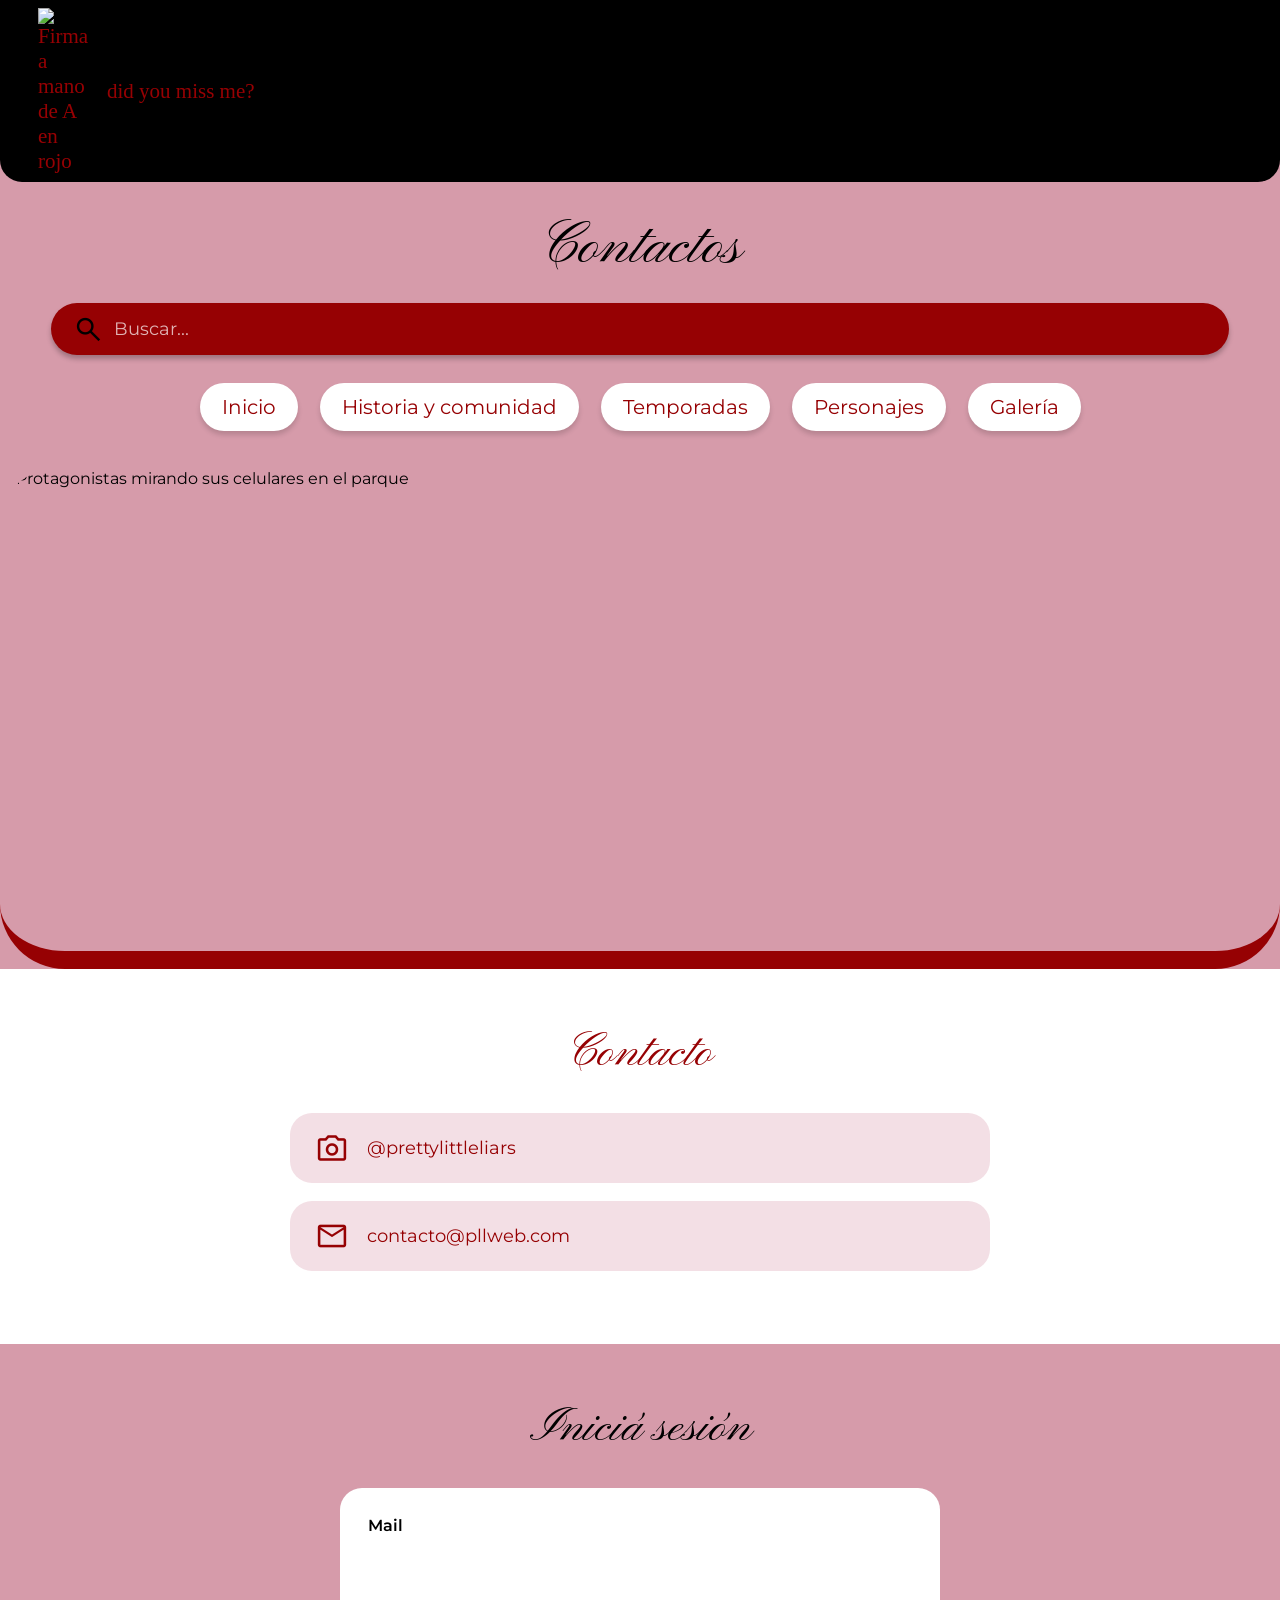
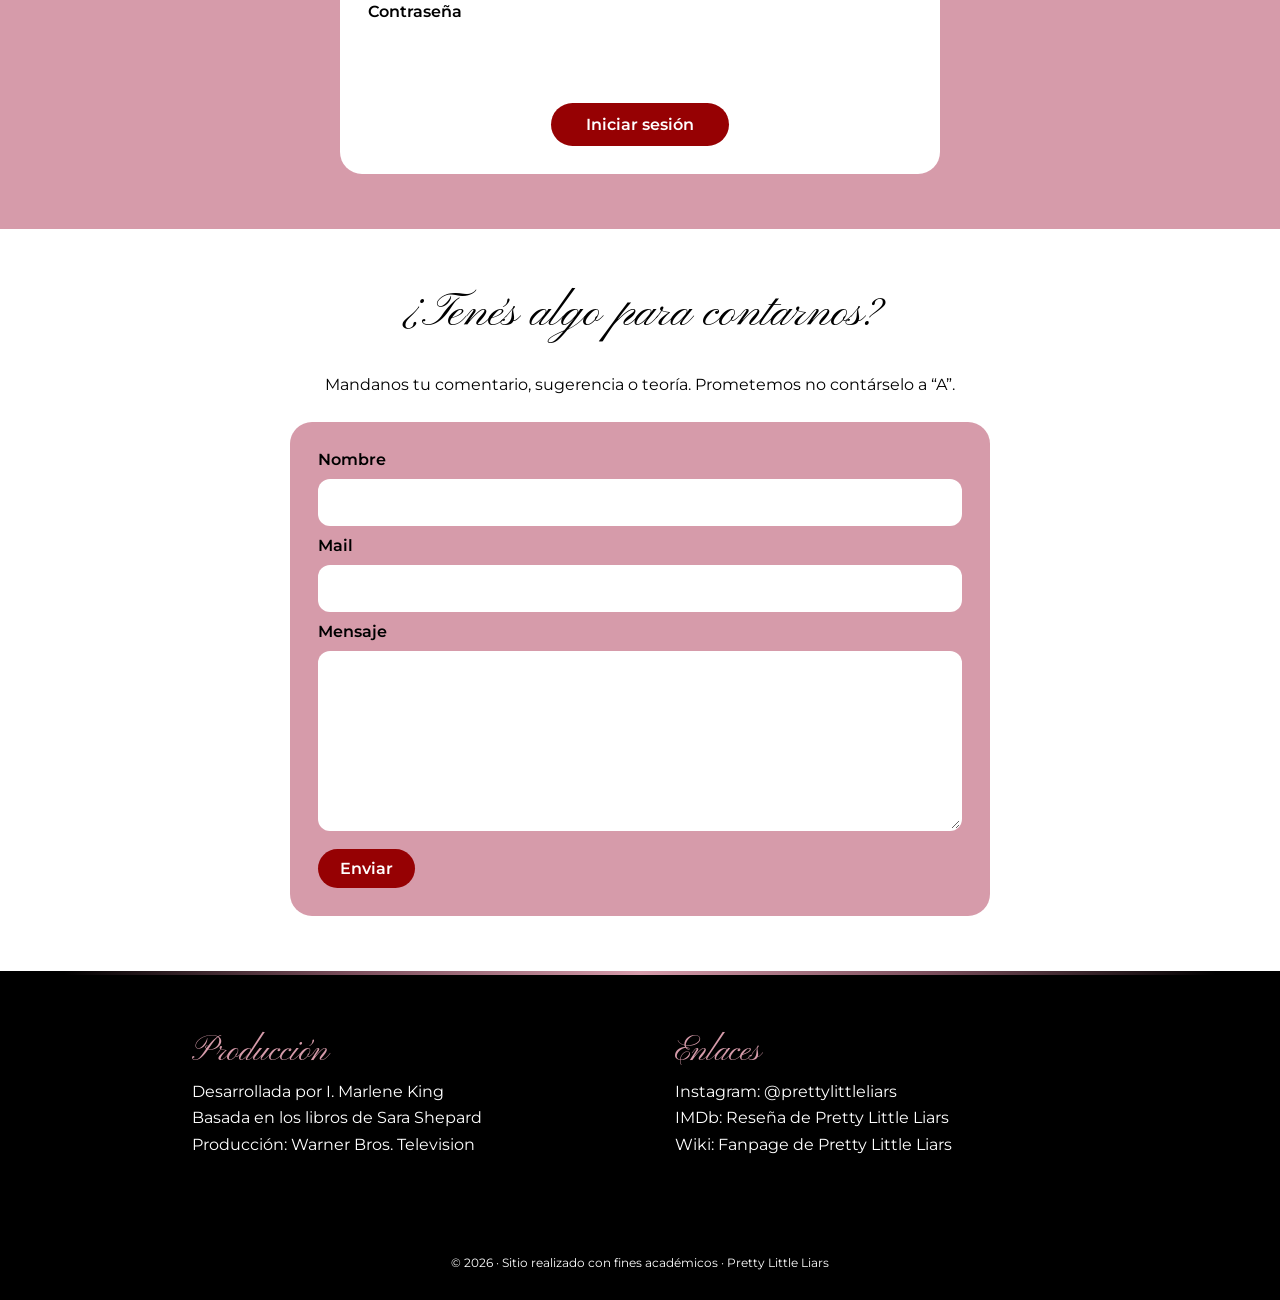
==== contactos.html @ 25467eff "pretty-little-liars-13.9" ====
<!DOCTYPE html>
<html lang="es">
    <head>
        <meta charset="UTF-8">
        <meta name="viewport" content="width=device-width, initial-scale=1">
        <link rel="icon" href="images/prettylittleliars-logo.png">
        <meta
        name="description" content="Pretty Little Liars es una serie de misterio y drama que sigue la historia de un grupo de amigas después de la desaparición de Alison DiLaurentis. Este sitio web reúne información sobre la serie, sus personajes, temporadas y momentos más importantes, permitiendo explorar su historia y universo narrativo de manera dinámica y entretenida. La propuesta busca transmitir la estética misteriosa y juvenil de la serie a través de una navegación intuitiva, recursos visuales e interacción con el usuario.">
        <title>Pretty Little Liars</title>
        <link
        href="https://fonts.googleapis.com/css2?family=Material+Symbols+Outlined" rel="stylesheet" />
        <link 
        href="https://fonts.googleapis.com/css2?family=Montserrat:ital,wght@0,100..900;1,100..900&family=Pinyon+Script&family=Schoolbell&display=swap" rel="stylesheet">
        <link href="https://fonts.googleapis.com/css2?family=Just+Me+Again+Down+Here&family=Montserrat:ital,wght@0,100..900;1,100..900&family=Pinyon+Script&family=Schoolbell&display=swap" rel="stylesheet">
        <link rel="stylesheet" href="style.css">
    </head>
    <body>
        <header>
        <div class="a-bar">
            <img src="images/a-logo.png" alt="Firma a mano de A en rojo">
            <p>did you miss me?</p>
        </div>
        <h1 class="page-title">Contactos</h1>
        <div class="search">
            <span class="material-symbols-outlined">search</span>
            <input type="search" placeholder="Buscar...">
        </div>
        <nav>
            <ul>
                <li><a href="index.html">Inicio</a></li>
                <li><a href="historia-comunidad.html">Historia y comunidad</a></li>
                <li><a href="temporadas.html">Temporadas</a></li>
                <li><a href="personajes.html">Personajes</a></li>
                <li><a href="galeria.html">Galería</a></li>
            </ul>
        </nav>
        <img class="hero hero-contactos" src="images/portada-contacto.png" alt="Protagonistas mirando sus celulares en el parque">
        </header>
            <main>
            <section class="section section-white contacto">
                <h2>Contacto</h2>
                <div class="contacto-dato">
                    <span class="material-symbols-outlined">photo_camera</span>
                    <a href="https://www.instagram.com/prettylittleliars/" target="_blank"> @prettylittleliars
                    </a>
                </div>
                <div class="contacto-dato">
                    <span class="material-symbols-outlined">mail</span>
                    <a href="mailto:contacto@pllweb.com"> contacto@pllweb.com</a>
                </div>
            </section>
            <section class="section section-pink login">
            <h2>Iniciá sesión</h2>
                <form>
                    <label for="email-login">Mail</label>
                    <input type="email" id="email-login" name="email-login" required>
                    <label for="contrasena">Contraseña</label>
                    <input type="password" id="contrasena" name="contrasena" required>
                    <button type="submit">Iniciar sesión</button>
                </form>
        </section>
        <section class="section section-white mensaje">
            <h2>¿Tenés algo para contarnos?</h2>
            <p>Mandanos tu comentario, sugerencia o teoría. Prometemos no contárselo a “A”.</p>
            <form>
                <label for="nombre">Nombre</label>
                <input type="text" id="nombre" name="nombre" required>
                <label for="email">Mail</label>
                <input type="email" id="email" name="email" required>
                <label for="mensaje">Mensaje</label>
                <textarea id="mensaje" name="mensaje" required></textarea>
                <button type="submit">Enviar</button>
            </form>
        </section>
            </main>
            <footer>
            <div class="footer-columna">
                <h4>Producción</h4>
                <p>Desarrollada por I. Marlene King</p>
                <p>Basada en los libros de Sara Shepard</p>
                <p>Producción: Warner Bros. Television</p>
            </div>
            <div class="footer-columna">
                <h4>Enlaces</h4>
                <a href="https://www.instagram.com/prettylittleliars/" target="_blank">Instagram: @prettylittleliars</a>
                <a href="https://www.imdb.com/es-es/title/tt1578873/">IMDb: Reseña de Pretty Little Liars</a>
                <a href="https://prettylittleliars.fandom.com/wiki/Main_Page">Wiki: Fanpage de Pretty Little Liars
                </a>
            </div>
            <p class="copyright">© 2026 · Sitio realizado con fines académicos · Pretty Little Liars</p>
        </footer>
        <script src="script.js"></script>
    </body>
</html>
---- style.css ----
/* ==================================================
   1. VARIABLES
================================================== */

:root {
    --black: #000;
    --white: #fff;
    --red: #960103;
    --pink: #d69baa;
    --light-pink: #f3dfe5;
    --old-pink: #7c4f5d;

    --radius-small: 12px;
    --radius-medium: 22px;
    --radius-large: 38px;

    --page-width: 1280px;

    --padding-section: 55px 70px;
}


/* ==================================================
   2. GENERAL
================================================== */

* {
    box-sizing: border-box;
    margin: 0;
    padding: 0;
}

body {
    max-width: var(--page-width);
    margin: auto;

    background-color: var(--black);

    font-family: "Montserrat", sans-serif;
    color: var(--black);
}

.page-title {
    padding: 28px 20px 18px;
    font-family: "Pinyon Script", cursive;
    font-size: 60px;
    font-weight: 400;
    text-align: center;
}

img {
    display: block;
    max-width: 100%;
}

a {
    color: inherit;
    text-decoration: none;
}

button, input, textarea {
    font: inherit;
}

button {
    border: 0;
    cursor: pointer;
}

main h2, .page-title {
    font-family: "Pinyon Script", cursive;
    font-weight: 400;
}

main h2 {
    font-size: 48px;
    text-align: center;
}

/* ==================================================
   3. COMPONENTES COMUNES
================================================== */


/* ---------- HEADER ---------- */

header {
    background-color: var(--pink);
}


/* barra de A */

.a-bar {
    display: flex;
    align-items: center;
    gap: 14px;

    min-height: 64px;
    padding: 8px 38px;

    background-color: var(--black);

    border-radius: 0 0 var(--radius-medium) var(--radius-medium);

    color: var(--red);

    font-family: "Schoolbell", cursive;
    font-size: 21px;
}

.a-bar img {
    width: 55px;
}


/* ---------- TÍTULO DE PÁGINAS ---------- */

.page-title {
    padding: 28px 20px 18px;

    font-size: 60px;
    text-align: center;
}


/* ---------- BUSCADOR ---------- */

.search {
    display: flex;
    align-items: center;

    width: 92%;
    height: 52px;

    margin: 0 auto 28px;
    padding: 0 22px;

    background-color: var(--red);

    border-radius: 30px;

    box-shadow: 0 4px 5px rgba(0, 0, 0, 0.25);
}

.search span {
    font-size: 31px;
}

.search input {
    width: 100%;
    height: 100%;

    margin-left: 10px;

    border: 0;
    outline: 0;

    background: transparent;

    color: var(--white);
    font-size: 18px;
}

.search input::placeholder {
    color: rgba(255, 255, 255, 0.7);
}


/* ---------- NAVEGACIÓN ---------- */

nav {
    padding-bottom: 38px;
}

nav ul {
    display: flex;
    justify-content: center;
    flex-wrap: wrap;
    gap: 22px;

    list-style: none;
}

nav a {
    display: block;

    padding: 12px 22px;

    background-color: var(--white);
    color: var(--red);

    border-radius: 30px;

    font-size: 20px;

    box-shadow: 0 4px 5px rgba(0, 0, 0, 0.15);
}


/* ---------- PORTADAS ---------- */

.hero {
    width: 100%;
    height: 500px;

    object-fit: cover;

    border-bottom: 18px solid var(--red);
    border-radius: 55px 55px 65px 65px;
}

/* solamente cambia el encuadre */

.hero-index {
    object-position: center 28%;
}

.hero-historia {
    object-position: center;
}


/* ---------- SECCIONES ---------- */

.section {
    padding: var(--padding-section);
}

.section > h2 {
    margin-bottom: 30px;
}

.section-white {
    background-color: var(--white);
}

.section-pink {
    background-color: var(--pink);
}


/* ---------- TARJETAS ---------- */

.card {
    padding: 22px;

    background-color: var(--white);

    border-radius: var(--radius-medium);
}


/* ---------- FORMULARIOS ---------- */

form {
    display: flex;
    flex-direction: column;
    gap: 10px;

    max-width: 700px;
    margin: auto;

    padding: 28px;

    background-color: var(--pink);

    border-radius: var(--radius-medium);
}

form label {
    font-weight: 600;
}

form input,
form textarea {
    width: 100%;

    padding: 12px 14px;

    border: 2px solid transparent;
    border-radius: var(--radius-small);

    background-color: var(--white);

    outline: none;
}

form input:focus,
form textarea:focus {
    border-color: var(--red);
}

form textarea {
    min-height: 140px;
    resize: vertical;
}

form button {
    align-self: flex-start;

    margin-top: 8px;
    padding: 10px 22px;

    background-color: var(--red);
    color: var(--white);

    border-radius: 25px;

    font-weight: 600;
}


/* ==================================================
   4. INDEX
================================================== */


/* logo */

.brand {
    display: flex;
    flex-direction: column;
    align-items: center;

    padding: 30px 0 20px;
}

.brand img {
    width: clamp(330px, 45vw, 570px);
}

.brand h2 {
    margin-top: -18px;

    font-size: 34px;
    font-weight: 500;
}


/* ---------- INTRO ---------- */

.intro {
    position: relative;

    padding: 70px 80px 95px;

    background-color: var(--white);
}

.intro h2 {
    position: relative;
    z-index: 4;

    width: 94%;

    margin: 0 auto 55px;
    padding: 24px 30px;

    background-color: var(--black);
    color: var(--white);

    border-radius: var(--radius-large);

    font-size: 50px;
}

.intro > img:first-of-type {
    position: absolute;
    z-index: 1;

    top: 200px;
    left: 5%;

    width: 90%;
    height: 66%;

    object-fit: cover;

    border-radius: 30px;

    transform: rotate(-4deg);

    box-shadow: 0 8px 15px rgba(0, 0, 0, 0.12);
}

.intro > div,
.intro > p,
.intro > img:last-of-type {
    position: relative;
    z-index: 2;
}

.intro > div {
    display: grid;
    grid-template-columns: 1.15fr 1fr;
    align-items: start;
    gap: 35px;

    width: 86%;

    margin: 0 auto 10px;
}

.intro > div img {
    width: 100%;

    border-radius: 25px;

    transform: rotate(3deg);
}

.intro p {
    width: 82%;

    margin: 0 auto 24px;

    font-family: "Schoolbell", cursive;
    font-size: 27px;
    line-height: 1.25;
}

.intro > div p {
    width: 100%;
}

.intro > p:last-of-type {
    font-family: "Montserrat", sans-serif;
    font-size: 29px;
    font-weight: 600;
}

.intro-signature {
    width: 75px;

    margin: -15px 10% 0 auto;

    transform: rotate(-8deg);
}


/* ---------- THE LIARS ---------- */

.liars {
    position: relative;

    display: grid;
    grid-template-columns: repeat(2, 220px);
    justify-content: center;
    gap: 18px;

    padding: 30px 50px 45px;

    margin-bottom: 220px;

    background-color: var(--black);

    border-radius: 45px;
}

.liars h2 {
    grid-column: 1 / -1;

    margin-bottom: 5px;

    color: var(--white);

    font-size: 52px;
}

.liar-card {
    overflow: hidden;

    width: 220px;

    background-color: var(--red);

    border-radius: 18px;
}

.liar-card img {
    width: 100%;
    height: 220px;

    object-fit: cover;

    border: 5px solid var(--red);
    border-radius: 18px 18px 12px 12px;
}

.liar-card p {
    padding: 3px 5px 6px;

    text-align: center;
    text-transform: uppercase;

    font-size: 18px;
    font-weight: 600;
}

.liar-card.alison {
    position: absolute;

    grid-column: 1 / -1;
    justify-self: center;

    bottom: -220px;

    z-index: 3;
}

.liars::after {
    content: "";

    position: absolute;

    left: 50%;
    bottom: -230px;

    width: 290px;
    height: 240px;

    transform: translateX(-50%);

    background-color: var(--black);

    border-radius: 0 0 45px 45px;

    z-index: 1;
}


/* ---------- GALERÍA INDEX ---------- */

.gallery {
    position: relative;

    width: 88%;

    margin: auto;
    padding: 22px 30px 45px;

    background-color: var(--pink);
}

.gallery h2 {
    padding: 12px 18px;

    background-color: var(--black);
    color: var(--white);

    font-family: "Montserrat", sans-serif;
    font-size: 30px;
}

.gallery h2 span {
    color: var(--red);
}

.gallery-track {
    display: flex;
    gap: 18px;

    margin-top: 15px;
    padding: 12px;

    overflow-x: hidden;

    background-color: var(--white);

    border-radius: 0 0 20px 20px;

    scroll-behavior: smooth;
}

.gallery-track img {
    flex: 0 0 calc(50% - 9px);

    height: 315px;

    object-fit: cover;

    border-radius: 18px;
}

.gallery-track img.vertical {
    object-fit: contain;

    background-color: var(--black);
}

.gallery-btn {
    position: absolute;
    z-index: 5;

    top: 54%;

    display: flex;
    align-items: center;
    justify-content: center;

    width: 65px;
    height: 65px;

    background-color: var(--white);

    border-radius: 50%;

    color: var(--black);
}

.gallery-btn span {
    font-size: 55px;
}

.previous {
    left: 2px;
}

.next {
    right: 2px;
}


/* ---------- MENSAJE A ---------- */

.a-message {
    width: fit-content;

    margin: 80px auto 5px;

    color: var(--red);

    font-family: "Schoolbell", cursive;
    font-size: 28px;
    font-weight: 400;

    transform: rotate(-7deg);
}

.a-signature {
    width: 55px;

    margin: 0 auto 70px;

    transform: rotate(-7deg);
}


/* ==================================================
   5. HISTORIA Y COMUNIDAD
================================================== */

/* historia */

.historia {
    background-color: var(--black);
}

.historia > div {
    display: grid;
    grid-template-columns: 0.9fr 1.4fr;
    gap: 40px;
    align-items: start;
    padding: 30px;
    background-color: var(--light-pink);
    border-radius: var(--radius-medium);
}

.historia img {
    width: 100%;
    height: 100%;

    object-fit: cover;

    border-radius: var(--radius-small);
}

.historia p {
    margin-bottom: 14px;
    font-size: 18px;
    line-height: 1.55;
    color: var(--red);
}

.historia h2{
    color: var(--red);
}


/* curiosidades */

.curiosidad {
    display: grid;
    grid-template-columns: 1.4fr 0.8fr;
    gap: 24px;

    align-items: center;

    margin-bottom: 22px;
}

.curiosidad h3 {
    margin-bottom: 8px;

    color: var(--red);

    font-size: 21px;
}

.curiosidad p {
    line-height: 1.5;
}

.curiosidad img {
    grid-column: 2;
    grid-row: 1 / 3;

    width: 100%;
    height: 180px;

    object-fit: cover;

    border-radius: var(--radius-small);
}


/* reseñas */

.resena {
    margin-bottom: 18px;

    background-color: var(--light-pink);
    color: var(--black);

    border-left: 6px solid var(--red);
}

.resena > p:first-child {
    margin-bottom: 4px;

    color: var(--red);

    font-size: 14px;
    font-weight: 600;
}

.resena h3 {
    margin-bottom: 8px;

    font-size: 20px;
}

.resena > p:last-child {
    line-height: 1.5;
}

.comunidad {
    position: relative;
    margin-top: -35px;
    padding-top: 70px;
    background-color: var(--black);
    color: var(--white);
    border-radius: 45px 45px 0 0;
}

.comunidad h2 {
    color: var(--pink);
}

.comunidad > h3 {
    margin: 35px 0 18px;
    font-family: "Pinyon Script", cursive;
    font-size: 40px;
    font-weight: 400;
    text-align: center;
}

/* ==================================================
   PERSONAJES
================================================== */

.hero-personajes {
    object-position: center 35%;
}



/* personajes principales */
.principales{
    background-color: var(--light-pink);
    
}

.personajes-grid {
    display: grid;
    grid-template-columns: repeat(2, 1fr);
    gap: 25px;

    max-width: 850px;
    margin: auto;
}

.personaje-card{
    background-color: var(--pink);
}

.personaje-card img {
    width: 100%;
    height: 260px;
    object-fit: cover;

    border-radius: var(--radius-small);
}

.principales h2{
    color: var(--red);
    background-color: var(--pink);
    border-radius: 35px;
    padding: 8px 20px;
}

.personaje-card h3, .secundario-card h3, .romance-card h3 {
    margin: 12px 0 8px;
    color: var(--red);
}

.personaje-card p, .secundario-card p {
    line-height: 1.45;
}

.alison-card {
    grid-column: 1 / 3;
    justify-self: center;
    width: 50%;
}


/* personajes secundarios */

.carrusel-personajes {
    position: relative;
    display: flex;
    align-items: center;
}

.secundarios-track {
    display: flex;
    gap: 20px;
    width: 100%;
    overflow: hidden;
    scroll-behavior: smooth;
}

.secundario-card {
    flex: 0 0 calc(33.33% - 14px);
}

.secundario-card img {
    width: 100%;
    height: 200px;
    object-fit: cover;
    border-radius: var(--radius-small);
}

.personaje-btn {
    position: absolute;
    z-index: 2;
    width: 45px;
    height: 45px;
    background-color: var(--black);
    color: var(--white);
    border-radius: 50%;
}

.personaje-btn span {
    font-size: 32px;
}

.anterior {
    left: -20px;
}

.siguiente {
    right: -20px;
}


/* romances */
.romances{
background-color: var(--light-pink);
}

.romances-grid {
    display: grid;
    grid-template-columns: repeat(2, 1fr);
    gap: 22px;

    max-width: 850px;
    margin: auto;
}

.romance-card{
    background-color: var(--black);
}

.romance-card img {
    width: 100%;
    height: 230px;

    object-fit: cover;

    border-radius: var(--radius-small);
}

.romance-card h3 {
    text-align: center;
}

.romances h2{
    color: var(--red);
}

/* ==================================================
   TEMPORADAS
================================================== */

.hero-temporadas {
    object-position: center 35%;
}


/* INTRO */

.intro-temporadas {
    text-align: center;
    color: var(--pink);
}

.intro-temporadas p {
    max-width: 700px;
    margin: auto;

    font-size: 18px;
    line-height: 1.5;
}


/* LISTA DE TEMPORADAS */

.temporadas-lista {
    display: grid;
    grid-template-columns: repeat(2, 1fr);
    gap: 28px;
}

.temporada-card {
    display: grid;
    grid-template-columns: 180px 1fr;
    gap: 20px;

    align-content: start;
}

.temporada-card img {
    grid-row: 1 / 9;

    width: 100%;
    height: 260px;

    object-fit: cover;

    border-radius: var(--radius-small);
}

.temporada-card h3 {
    color: var(--red);

    font-size: 24px;
}

.temporada-card h4 {
    margin-top: 10px;

    color: var(--red);

    font-size: 17px;
}

.temporada-card p {
    line-height: 1.45;
}

.temporada-card:last-child {
    grid-column: 1 / -1;
    justify-self: center;
    width: calc(50% - 14px);
}

/* VOTACIÓN */

.votacion {
    background-color: var(--black);
    color: var(--white);

    text-align: center;
}

.votacion h2 {
    color: var(--pink);
}

.votacion > p {
    margin-bottom: 25px;

    font-size: 18px;
}

.votacion-form {
    display: grid;
    grid-template-columns: repeat(4, 1fr);
    gap: 12px;

    max-width: 850px;

    background-color: transparent;
}

.votacion-form label {
    display: flex;
    align-items: center;
    justify-content: center;
    gap: 8px;

    padding: 14px 10px;

    background-color: var(--light-pink);
    color: var(--black);

    border-radius: var(--radius-medium);

    cursor: pointer;
}

.votacion-form input[type="radio"] {
    width: auto;
}

.votacion-form button {
    grid-column: 1 / -1;

    justify-self: center;

    margin-top: 10px;
}

.mensaje-voto {
    display: none;
    margin-top: 25px;

    color: var(--pink);
    text-align: center;
    font-size: 18px;
}

.mensaje-voto span {
    font-family: "Schoolbell", cursive;
    color: var(--red);
    font-size: 24px;
}

/* ==================================================
   CONTACTOS
================================================== */

.hero-contactos {
    object-position: center 35%;
}


/* ---------- DATOS DE CONTACTO ---------- */

.contacto {
    text-align: center;
    color: var(--red);
}

.contacto-dato {
    display: flex;
    align-items: center;
    gap: 18px;

    max-width: 700px;
    margin: 0 auto 18px;
    padding: 18px 25px;

    background-color: var(--light-pink);

    border-radius: var(--radius-medium);
}

.contacto-dato span {
    color: var(--red);
    font-size: 34px;
}

.contacto-dato a {
    font-size: 18px;
}


/* ---------- INICIO DE SESIÓN ---------- */

.login form {
    max-width: 600px;

    background-color: var(--white);
}

.login form button {
    align-self: center;

    margin-top: 15px;

    padding: 12px 35px;
}



/* ---------- MENSAJE ---------- */

.mensaje > p {
    max-width: 700px;

    margin: 0 auto 25px;

    text-align: center;
    line-height: 1.5;
}

.mensaje form {
    max-width: 700px;
}

.mensaje textarea {
    min-height: 180px;
}

/* ==================================================
   GALERÍA
================================================== */

.hero-galeria {
    object-position: center 35%;
}

/* secciones */


/* títulos */
.galeria {
    background-color: var(--pink);
}
.galeria-seccion h2 {
    width: fit-content;
    margin: 0 auto 30px;
    padding: 8px 25px;
    background-color: var(--light-pink);
    border-radius: 30px;
    color: var(--black);
}

/* carrusel */

.carrusel-galeria {
    position: relative;

    max-width: 1050px;
    margin: auto;
    padding: 22px;

    background-color: var(--light-pink);

    border-radius: var(--radius-large);
}

.galeria-pista {
    display: flex;
    gap: 18px;

    overflow-x: hidden;
    scroll-behavior: smooth;

    border-radius: var(--radius-medium);
}

.galeria-pista img {
    flex: 0 0 calc(33.33% - 12px);

    height: 280px;

    object-fit: cover;

    border-radius: var(--radius-medium);
}

.portadas-galeria .galeria-pista img {
    flex: 0 0 calc(25% - 14px);

    height: 360px;

    object-fit: contain;

    background-color: var(--black);
}

/* flechas */

.galeria-flecha {
    position: absolute;
    top: 50%;

    z-index: 3;

    display: flex;
    align-items: center;
    justify-content: center;

    width: 48px;
    height: 48px;

    transform: translateY(-50%);

    background-color: var(--black);
    color: var(--white);

    border-radius: 50%;
}

.galeria-flecha span {
    font-size: 32px;
}

.anterior-galeria {
    left: -24px;
}

.siguiente-galeria {
    right: -24px;
}

/* ==================================================
   6. FOOTER
================================================== */

footer {
    position: relative;

    display: grid;
    grid-template-columns: 1fr 1fr;
    gap: 70px;

    padding: 60px 15% 30px;

    background-color: var(--black);
    color: var(--white);
}

footer::before {
    content: "";

    position: absolute;
    top: 0;
    left: 5%;

    width: 90%;
    height: 4px;

    background: linear-gradient(
        90deg,
        transparent,
        var(--old-pink),
        var(--pink),
        var(--old-pink),
        transparent
    );
}

.footer-columna h4 {
    margin-bottom: 8px;

    color: var(--pink);

    font-family: "Pinyon Script", cursive;
    font-size: 34px;
    font-weight: 400;
}

.footer-columna p,
.footer-columna a {
    display: block;

    margin-bottom: 4px;

    line-height: 1.4;
}

.copyright {
    grid-column: 1 / -1;

    margin-top: 25px;

    text-align: center;
    font-size: 12px;
}

/* ==================================================
   7. RESPONSIVE
================================================== */

@media (max-width: 900px) {

    .page-title {
        font-size: 44px;
    }

    nav ul {
        gap: 8px;
    }

    nav a {
        padding: 8px 12px;

        font-size: 13px;
    }

    .hero {
        height: 320px;
    }

    .section {
        padding: 40px 25px;
    }

    main h2 {
        font-size: 34px;
    }

    .historia > div,
    .curiosidad {
        grid-template-columns: 1fr;
    }

    .historia img,
    .curiosidad img {
        height: 230px;
    }

    .curiosidad img {
        grid-column: auto;
        grid-row: auto;
    }

    .gallery-track img {
        height: 240px;
    }

    footer {
        padding: 45px 35px 25px;
    }

    .personajes-grid, .romances-grid {
    grid-template-columns: 1fr;
    }

    .alison-card {
        grid-column: auto;
        width: 100%;
    }

    .secundario-card {
        flex: 0 0 calc(50% - 10px);
    }

    .temporadas-lista {
        grid-template-columns: 1fr;
    }

    .temporada-card {
        grid-template-columns: 140px 1fr;
    }

    .temporada-card img {
        height: 220px;
    }

    .votacion-form {
        grid-template-columns: repeat(2, 1fr);
    }

    .galeria-pista img {
        flex: 0 0 calc(50% - 9px);
        height: 220px;
    }

    .galeria-flecha {
        width: 40px;
        height: 40px;
    }

    .anterior-galeria {
        left: -15px;
    }

    .siguiente-galeria {
        right: -15px;
    }
}
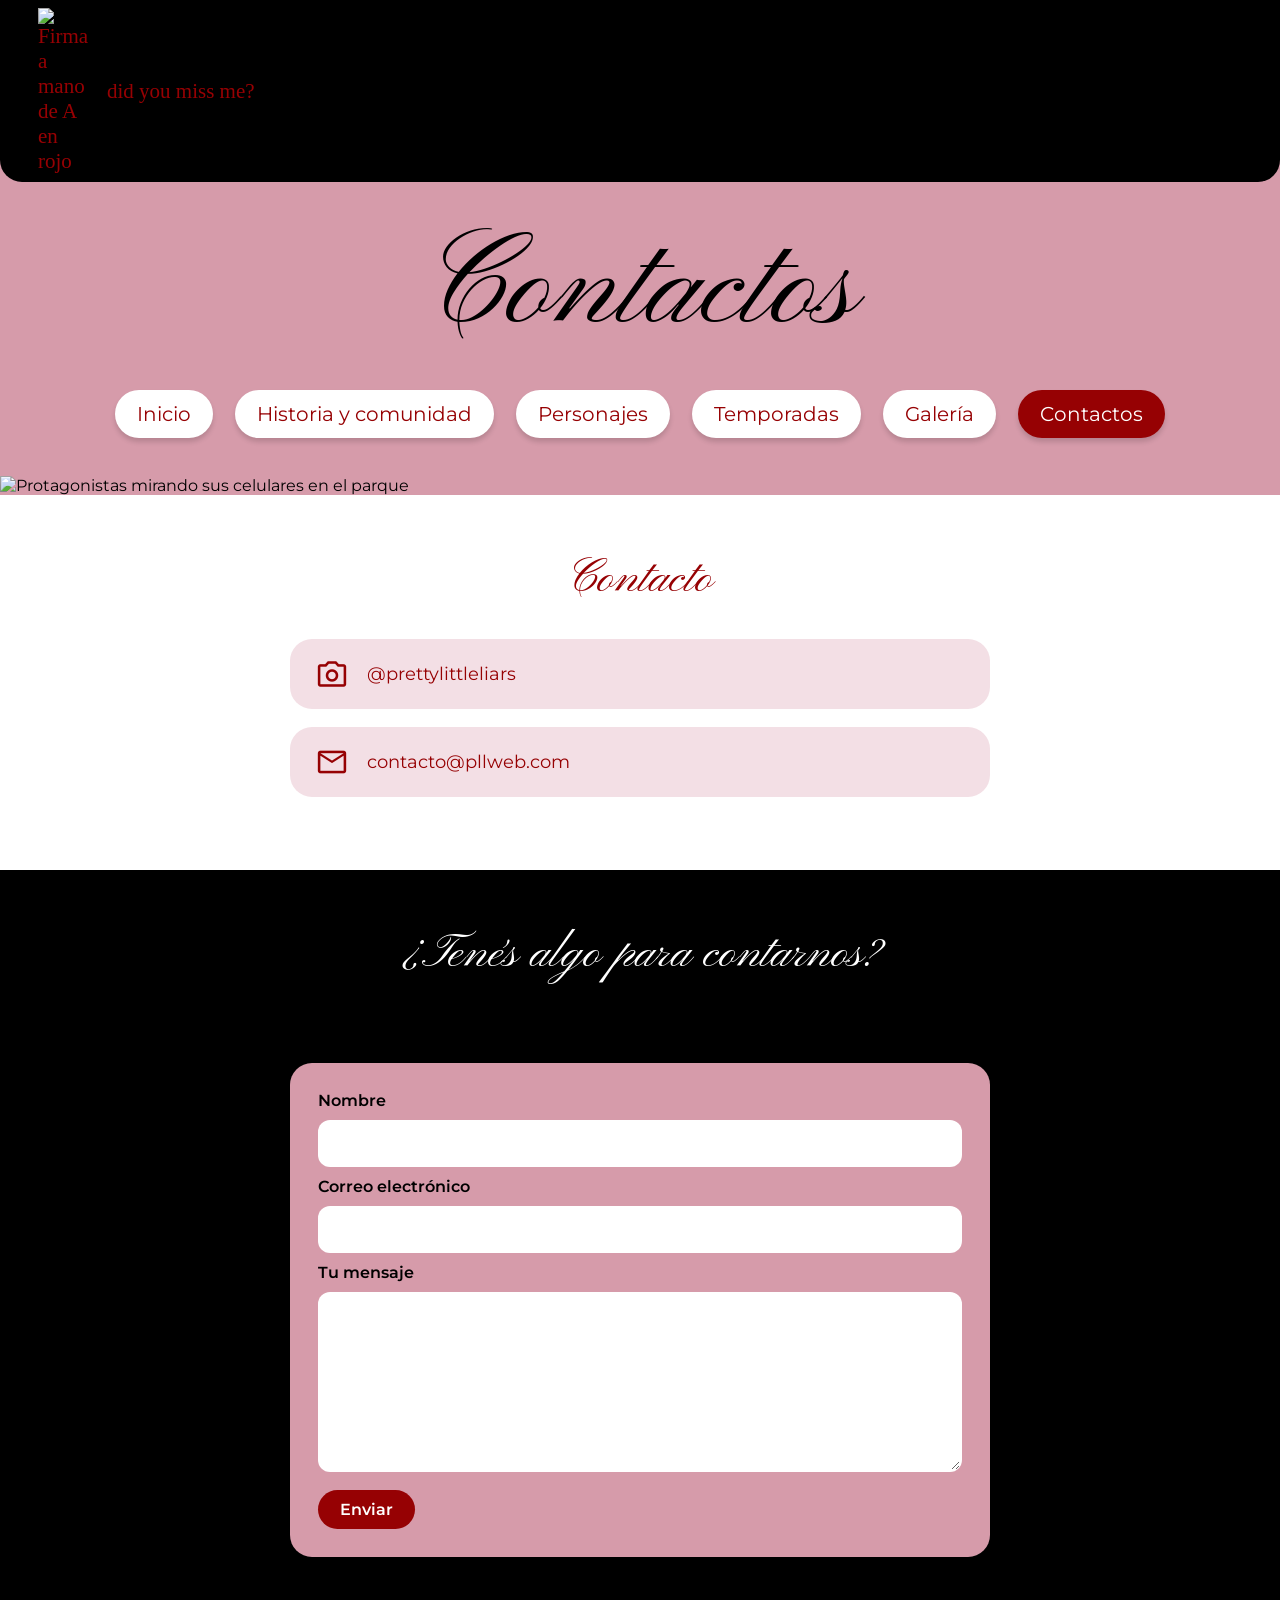
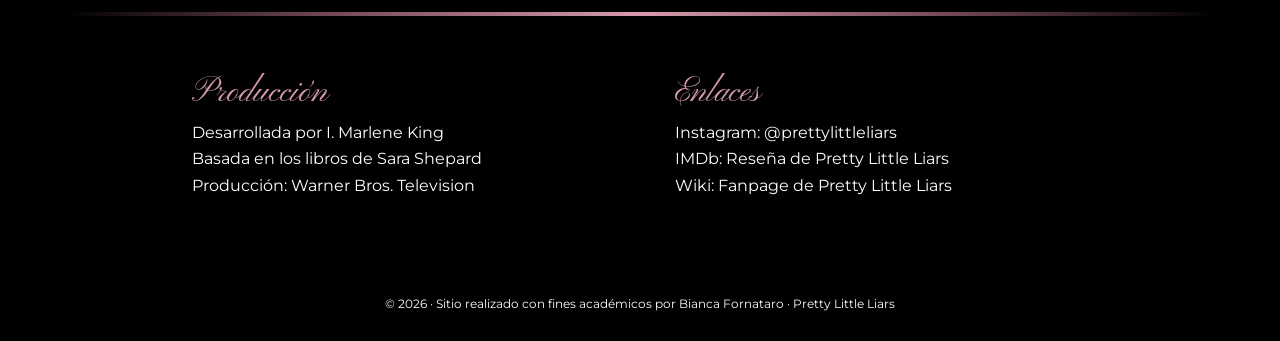
==== commit dcd34bb7: "version-26-09" ====
--- a/contactos.html
+++ b/contactos.html
@@ -21,23 +21,20 @@
             <p>did you miss me?</p>
         </div>
         <h1 class="page-title">Contactos</h1>
-        <div class="search">
-            <span class="material-symbols-outlined">search</span>
-            <input type="search" placeholder="Buscar...">
-        </div>
         <nav>
             <ul>
                 <li><a href="index.html">Inicio</a></li>
                 <li><a href="historia-comunidad.html">Historia y comunidad</a></li>
+                <li><a href="personajes.html">Personajes</a></li>
                 <li><a href="temporadas.html">Temporadas</a></li>
-                <li><a href="personajes.html">Personajes</a></li>
                 <li><a href="galeria.html">Galería</a></li>
+                <li><a class="active" href="contactos.html">Contactos</a></li>
             </ul>
         </nav>
         <img class="hero hero-contactos" src="images/portada-contacto.png" alt="Protagonistas mirando sus celulares en el parque">
         </header>
             <main>
-            <section class="section section-white contacto">
+            <section class="section contacto section-white">
                 <h2>Contacto</h2>
                 <div class="contacto-dato">
                     <span class="material-symbols-outlined">photo_camera</span>
@@ -49,29 +46,31 @@
                     <a href="mailto:contacto@pllweb.com"> contacto@pllweb.com</a>
                 </div>
             </section>
-            <section class="section section-pink login">
-            <h2>Iniciá sesión</h2>
+            <section class="section mensaje">
+                <h2>¿Tenés algo para contarnos?</h2>
+                <p>Mandanos tu comentario, sugerencia o teoría. Prometemos no contárselo a “A”.</p>
                 <form>
-                    <label for="email-login">Mail</label>
-                    <input type="email" id="email-login" name="email-login" required>
-                    <label for="contrasena">Contraseña</label>
-                    <input type="password" id="contrasena" name="contrasena" required>
-                    <button type="submit">Iniciar sesión</button>
-                </form>
-        </section>
-        <section class="section section-white mensaje">
-            <h2>¿Tenés algo para contarnos?</h2>
-            <p>Mandanos tu comentario, sugerencia o teoría. Prometemos no contárselo a “A”.</p>
-            <form>
                 <label for="nombre">Nombre</label>
                 <input type="text" id="nombre" name="nombre" required>
-                <label for="email">Mail</label>
-                <input type="email" id="email" name="email" required>
-                <label for="mensaje">Mensaje</label>
+                <label for="email">Correo electrónico</label>
+                <input
+                    type="email"
+                    id="email"
+                    name="email"
+                    required>
+                <label for="mensaje">Tu mensaje</label>
                 <textarea id="mensaje" name="mensaje" required></textarea>
                 <button type="submit">Enviar</button>
             </form>
-        </section>
+            </section>
+            <div class="mensaje-formulario" id="mensaje-formulario">
+                <div class="mensaje-formulario-contenido">
+                    <span class="mensaje-a">-A</span>
+                    <h3>Mensaje enviado</h3>
+                    <p id="texto-mensaje"></p>
+                    <button type="button" id="cerrar-mensaje">Aceptar</button>
+                </div>
+            </div>
             </main>
             <footer>
             <div class="footer-columna">
@@ -87,7 +86,7 @@
                 <a href="https://prettylittleliars.fandom.com/wiki/Main_Page">Wiki: Fanpage de Pretty Little Liars
                 </a>
             </div>
-            <p class="copyright">© 2026 · Sitio realizado con fines académicos · Pretty Little Liars</p>
+            <p class="copyright">© 2026 · Sitio realizado con fines académicos por Bianca Fornataro · Pretty Little Liars</p>
         </footer>
         <script src="script.js"></script>
     </body>
--- a/style.css
+++ b/style.css
@@ -43,7 +43,7 @@
 .page-title {
     padding: 28px 20px 18px;
     font-family: "Pinyon Script", cursive;
-    font-size: 60px;
+    font-size: 100px;
     font-weight: 400;
     text-align: center;
 }
@@ -119,7 +119,7 @@
 .page-title {
     padding: 28px 20px 18px;
 
-    font-size: 60px;
+    font-size: 130px;
     text-align: center;
 }
 
@@ -197,19 +197,32 @@
     box-shadow: 0 4px 5px rgba(0, 0, 0, 0.15);
 }
 
+nav ul li a.active {
+    background-color:var(--red) !important;
+    color: white !important;
+}
 
 /* ---------- PORTADAS ---------- */
 
 .hero {
     width: 100%;
-    height: 500px;
+    height: 100%;
 
     object-fit: cover;
-
-    border-bottom: 18px solid var(--red);
-    border-radius: 55px 55px 65px 65px;
-}
-
+    object-position: center 28%;
+
+    animation: zoomHero 6s ease-out forwards;
+}
+
+@keyframes zoomHero {
+    from {
+        transform: scale(1.08);
+    }
+
+    to {
+        transform: scale(1);
+    }
+}
 /* solamente cambia el encuadre */
 
 .hero-index {
@@ -220,6 +233,17 @@
     object-position: center;
 }
 
+.hero-container {
+    width: 100%;
+    height: 500px;
+
+    overflow: hidden;
+
+    border-bottom: 18px solid var(--red);
+    border-radius: 0 0 65px 65px;
+
+    background-color: transparent;
+}
 
 /* ---------- SECCIONES ---------- */
 
@@ -310,6 +334,91 @@
     font-weight: 600;
 }
 
+/* MENSAJE FORMULARIO */
+
+.mensaje-formulario {
+    position: fixed;
+    inset: 0;
+    z-index: 9999;
+
+    display: none;
+    align-items: center;
+    justify-content: center;
+
+    background-color: rgba(0, 0, 0, 0.65);
+}
+
+.mensaje-formulario.activo {
+    display: flex;
+}
+
+.mensaje-formulario-contenido {
+    position: relative;
+
+    width: 450px;
+    padding: 40px;
+
+    background-color: var(--white);
+
+    border: 4px solid var(--pink);
+    border-radius: 25px;
+
+    text-align: center;
+
+    box-shadow: 0 10px 35px rgba(0, 0, 0, 0.4);
+}
+
+.mensaje-formulario-contenido h3 {
+    margin-bottom: 15px;
+
+    color: var(--red);
+
+    font-family: "Pinyon Script", cursive;
+    font-size: 42px;
+}
+
+.mensaje-formulario-contenido p {
+    margin-bottom: 25px;
+
+    color: var(--black);
+
+    font-family: "Montserrat", sans-serif;
+    font-size: 18px;
+}
+
+.mensaje-formulario-contenido button {
+    padding: 12px 30px;
+
+    background-color: var(--red);
+    color: var(--white);
+
+    border: none;
+    border-radius: 25px;
+
+    font-family: "Montserrat", sans-serif;
+    font-size: 16px;
+    font-weight: 600;
+
+    cursor: pointer;
+}
+
+.mensaje-formulario-contenido button:hover {
+    background-color: var(--black);
+}
+
+.mensaje-a {
+    position: absolute;
+
+    right: 25px;
+    bottom: 15px;
+
+    color: var(--red);
+
+    font-family: "Schoolbell", cursive;
+    font-size: 25px;
+
+    transform: rotate(-10deg);
+}
 
 /* ==================================================
    4. INDEX
@@ -339,105 +448,118 @@
 
 
 /* ---------- INTRO ---------- */
-
 .intro {
     position: relative;
-
     padding: 70px 80px 95px;
-
-    background-color: var(--white);
-}
-
+   
+}
+
+/* TÍTULO */
 .intro h2 {
     position: relative;
-    z-index: 4;
-
-    width: 94%;
-
-    margin: 0 auto 55px;
-    padding: 24px 30px;
-
-    background-color: var(--black);
-    color: var(--white);
-
-    border-radius: var(--radius-large);
-
-    font-size: 50px;
-}
-
-.intro > img:first-of-type {
+    z-index: 5;
+    width: 72%;
+    margin: 0 auto -18px;
+    padding: 16px 25px;
+
+    background-color: var(--red);
+    color: var(--black);
+
+    font-family: "Pinyon Script", cursive;
+    font-size: 48px;
+    font-weight: 400;
+    text-align: center;
+
+    border-radius: 35px;
+
+    transform: rotate(-1deg);
+}
+
+/* PAPEL */
+.intro .paper-bg {
     position: absolute;
     z-index: 1;
 
-    top: 200px;
-    left: 5%;
-
-    width: 90%;
-    height: 66%;
+    top: 85px;
+    left: 4%;
+
+    width: 92%;
+    height: calc(100% - 70px);
 
     object-fit: cover;
 
-    border-radius: 30px;
-
-    transform: rotate(-4deg);
-
-    box-shadow: 0 8px 15px rgba(0, 0, 0, 0.12);
-}
-
+    border-radius: 18px;
+
+    transform: rotate(-1.5deg);
+
+    box-shadow: 0 10px 20px rgba(0,0,0,.15);
+}
+
+/* TODO EL CONTENIDO ARRIBA DEL PAPEL */
 .intro > div,
 .intro > p,
-.intro > img:last-of-type {
+.intro-signature {
     position: relative;
-    z-index: 2;
-}
-
+    z-index: 3;
+}
+
+/* PRIMER BLOQUE */
 .intro > div {
     display: grid;
-    grid-template-columns: 1.15fr 1fr;
-    align-items: start;
-    gap: 35px;
-
-    width: 86%;
-
-    margin: 0 auto 10px;
-}
-
+    grid-template-columns: 1fr 1fr;
+    align-items: center;
+    gap: 45px;
+
+    width: 78%;
+    margin: 0 auto;
+    padding-top: 65px;
+}
+
+/* TEXTO */
+.intro p {
+    font-family: "Schoolbell", cursive;
+    font-size: 25px;
+    line-height: 1.35;
+}
+
+/* FOTO DEL DIARIO */
 .intro > div img {
     width: 100%;
 
-    border-radius: 25px;
+    border: 7px solid white;
+
+    box-shadow: 0 7px 15px rgba(0,0,0,.25);
 
     transform: rotate(3deg);
 }
 
-.intro p {
-    width: 82%;
-
-    margin: 0 auto 24px;
-
-    font-family: "Schoolbell", cursive;
-    font-size: 27px;
-    line-height: 1.25;
-}
-
-.intro > div p {
-    width: 100%;
-}
-
-.intro > p:last-of-type {
+/* SEGUNDO TEXTO */
+.intro > p:nth-of-type(1) {
+    width: 76%;
+    margin: 25px auto 15px;
+
+    transform: rotate(.3deg);
+}
+
+/* PREGUNTA FINAL */
+.intro > p:nth-of-type(2) {
+    width: 76%;
+    margin: 25px auto 0;
+
     font-family: "Montserrat", sans-serif;
-    font-size: 29px;
+    font-size: 25px;
     font-weight: 600;
 }
 
+/* FIRMA DE A */
 .intro-signature {
+    display: block;
+
     width: 75px;
-
-    margin: -15px 10% 0 auto;
-
-    transform: rotate(-8deg);
-}
-
+    margin: -5px 10% 0 auto;
+
+    transform: rotate(-12deg);
+}
 
 /* ---------- THE LIARS ---------- */
 
@@ -445,101 +567,79 @@
     position: relative;
 
     display: grid;
-    grid-template-columns: repeat(2, 220px);
-    justify-content: center;
-    gap: 18px;
-
-    padding: 30px 50px 45px;
-
-    margin-bottom: 220px;
+    grid-template-columns: repeat(6, 1fr);
+    gap: 22px;
+
+    width: 100%;
+    padding: 35px 110px 60px;
 
     background-color: var(--black);
-
-    border-radius: 45px;
 }
 
 .liars h2 {
     grid-column: 1 / -1;
 
-    margin-bottom: 5px;
+    margin-bottom: 15px;
 
     color: var(--white);
 
-    font-size: 52px;
-}
-
+    text-align: center;
+    font-family: "Pinyon Script", cursive;
+    font-size: 55px;
+    font-weight: 400;
+}
+
+/* ARIA, EMILY Y HANNA */
 .liar-card {
+    grid-column: span 2;
+
+    width: 100%;
     overflow: hidden;
 
-    width: 220px;
-
     background-color: var(--red);
-
-    border-radius: 18px;
+    border-radius: 20px;
 }
 
 .liar-card img {
     width: 100%;
-    height: 220px;
+    height: 290px;
 
     object-fit: cover;
 
     border: 5px solid var(--red);
-    border-radius: 18px 18px 12px 12px;
+    border-radius: 20px 20px 10px 10px;
 }
 
 .liar-card p {
-    padding: 3px 5px 6px;
+    padding: 6px 5px 9px;
 
     text-align: center;
+    font-size: 19px;
+    font-weight: 600;
     text-transform: uppercase;
-
-    font-size: 18px;
-    font-weight: 600;
+}
+
+/* SPENCER Y ALISON CENTRADAS ABAJO */
+.liar-card:nth-of-type(4) {
+    grid-column: 2 / 4;
 }
 
 .liar-card.alison {
-    position: absolute;
-
-    grid-column: 1 / -1;
-    justify-self: center;
-
-    bottom: -220px;
-
-    z-index: 3;
-}
-
-.liars::after {
-    content: "";
-
-    position: absolute;
-
-    left: 50%;
-    bottom: -230px;
-
-    width: 290px;
-    height: 240px;
-
-    transform: translateX(-50%);
-
-    background-color: var(--black);
-
-    border-radius: 0 0 45px 45px;
-
-    z-index: 1;
-}
-
+    position: static;
+
+    grid-column: 4 / 6;
+    justify-self: stretch;
+
+    width: 100%;
+}
 
 /* ---------- GALERÍA INDEX ---------- */
 
 .gallery {
     position: relative;
-
     width: 88%;
-
-    margin: auto;
+    margin: 70px auto 0;
     padding: 22px 30px 45px;
-
     background-color: var(--pink);
 }
 
@@ -575,12 +675,11 @@
 
 .gallery-track img {
     flex: 0 0 calc(50% - 9px);
-
     height: 315px;
-
     object-fit: cover;
-
     border-radius: 18px;
+    cursor: pointer;
+    transition: none
 }
 
 .gallery-track img.vertical {
@@ -621,6 +720,64 @@
     right: 2px;
 }
 
+/* IMÁGENES EXPANDIBLES */
+
+.expandible {
+    cursor: pointer;
+    position: relative;
+    z-index: 1;
+    transition: transform 0.3s ease,
+    box-shadow 0.3s ease;
+}
+
+.expandible.imagen-ampliada {
+    z-index: 1000;
+
+    transform: scale(1.35);
+
+    box-shadow: 0 8px 30px rgba(0, 0, 0, 0.35);
+}
+
+/* Zoom más natural únicamente en la galería del inicio */
+
+.gallery-track .expandible {
+    transition: none;
+}
+
+.gallery-track .expandible.imagen-ampliada {
+    transform: scale(1.35);
+    animation: zoomGaleriaInicio 0.25s ease-out forwards;
+}
+
+@keyframes zoomGaleriaInicio {
+    from {
+        transform: scale(1);
+    }
+
+    to {
+        transform: scale(1.35);
+    }
+}
+
+/* IMAGEN AMPLIADA PERSONAJES */
+
+.liar-card img {
+    cursor: pointer;
+}
+
+
+/* IMAGEN AMPLIADA PERSONAJES */
+
+.liar-card img {
+    cursor: pointer;
+    transition: transform 0.3s ease;
+}
+
+.liar-card img.imagen-expandida {
+    position: relative;
+    z-index: 100;
+    transform: scale(1.35);
+}
 
 /* ---------- MENSAJE A ---------- */
 
@@ -687,6 +844,9 @@
     color: var(--red);
 }
 
+.historia-texto strong {
+    font-weight: 700;
+}
 
 /* curiosidades */
 
@@ -724,6 +884,13 @@
     border-radius: var(--radius-small);
 }
 
+.spotify-player {
+    width: 650px;
+    max-width: 550px;
+    height: 80px;
+    border: none;
+    border-radius: 12px;
+}
 
 /* reseñas */
 
@@ -947,7 +1114,6 @@
 
 
 /* LISTA DE TEMPORADAS */
-
 .temporadas-lista {
     display: grid;
     grid-template-columns: repeat(2, 1fr);
@@ -959,44 +1125,55 @@
     grid-template-columns: 180px 1fr;
     gap: 20px;
 
-    align-content: start;
-}
-
-.temporada-card img {
-    grid-row: 1 / 9;
-
-    width: 100%;
+    align-items: start;
+}
+
+.temporada-media {
+    grid-column: 1;
+    grid-row: 1 / 10;
+
+    display: flex;
+    flex-direction: column;
+    gap: 15px;
+}
+
+.temporada-media img {
+    width: 180px;
     height: 260px;
-
     object-fit: cover;
-
     border-radius: var(--radius-small);
 }
 
+.trailer-temporada {
+    width: 180px;
+    height: 210px;
+    border: none;
+    border-radius: var(--radius-small);
+}
+
+.temporada-card h3,
+.temporada-card h4,
+.temporada-card > p {
+    grid-column: 2;
+}
+
 .temporada-card h3 {
     color: var(--red);
-
     font-size: 24px;
 }
 
 .temporada-card h4 {
     margin-top: 10px;
-
-    color: var(--red);
-
+    color: var(--red);
     font-size: 17px;
-}
-
-.temporada-card p {
-    line-height: 1.45;
+    font-weight: 700;
 }
 
 .temporada-card:last-child {
     grid-column: 1 / -1;
+    width: calc(50% - 14px);
     justify-self: center;
-    width: calc(50% - 14px);
-}
-
+}
 /* VOTACIÓN */
 
 .votacion {
@@ -1089,13 +1266,10 @@
     display: flex;
     align-items: center;
     gap: 18px;
-
     max-width: 700px;
     margin: 0 auto 18px;
     padding: 18px 25px;
-
     background-color: var(--light-pink);
-
     border-radius: var(--radius-medium);
 }
 
@@ -1108,13 +1282,16 @@
     font-size: 18px;
 }
 
+.mensaje h2{
+    color: var(--white);
+}
 
 /* ---------- INICIO DE SESIÓN ---------- */
 
 .login form {
     max-width: 600px;
 
-    background-color: var(--white);
+    background-color: var(--light-pink);
 }
 
 .login form button {
@@ -1161,13 +1338,24 @@
 .galeria {
     background-color: var(--pink);
 }
+
+.galeria-seccion {
+    width: 88%;
+    margin: 0 auto 45px;
+    margin-top: 20pt;
+    padding: 35px 35px 30px;
+    background-color: var(--light-pink);
+    border-radius: var(--radius-large);
+}
+
 .galeria-seccion h2 {
     width: fit-content;
     margin: 0 auto 30px;
     padding: 8px 25px;
-    background-color: var(--light-pink);
+    background-color: var(--black);
     border-radius: 30px;
-    color: var(--black);
+    color: var(--pink);
+    font-size: 38px;
 }
 
 /* carrusel */
@@ -1206,14 +1394,11 @@
 
 .portadas-galeria .galeria-pista img {
     flex: 0 0 calc(25% - 14px);
-
     height: 360px;
-
     object-fit: contain;
-
     background-color: var(--black);
-}
-
+
+}
 /* flechas */
 
 .galeria-flecha {
@@ -1247,6 +1432,63 @@
 
 .siguiente-galeria {
     right: -24px;
+}
+
+/* LIGHTBOX GALERÍA */
+
+.lightbox {
+    position: fixed;
+    inset: 0;
+    z-index: 9999;
+
+    display: none;
+    align-items: center;
+    justify-content: center;
+
+    padding: 50px;
+
+    background-color: rgba(0, 0, 0, 0.75);
+}
+
+.lightbox.activo {
+    display: flex;
+}
+
+.lightbox-imagen {
+    width: auto;
+    height: auto;
+
+    max-width: 85vw;
+    max-height: 85vh;
+
+    object-fit: contain;
+
+    border-radius: 18px;
+
+    box-shadow: 0 10px 35px rgba(0, 0, 0, 0.5);
+}
+
+.lightbox-cerrar {
+    position: absolute;
+
+    top: 25px;
+    right: 35px;
+
+    z-index: 10000;
+
+    padding: 0;
+
+    border: none;
+    background: transparent;
+
+    color: white;
+    font-size: 55px;
+
+    cursor: pointer;
+}
+
+.galeria-pista img {
+    cursor: pointer;
 }
 
 /* ==================================================
@@ -1398,6 +1640,15 @@
         grid-template-columns: repeat(2, 1fr);
     }
 
+    .galeria-pista {
+    display: flex;
+    gap: 18px;
+    width: 100%;
+    overflow-x: hidden;
+    scroll-behavior: smooth;
+    border-radius: var(--radius-medium);
+}
+
     .galeria-pista img {
         flex: 0 0 calc(50% - 9px);
         height: 220px;
